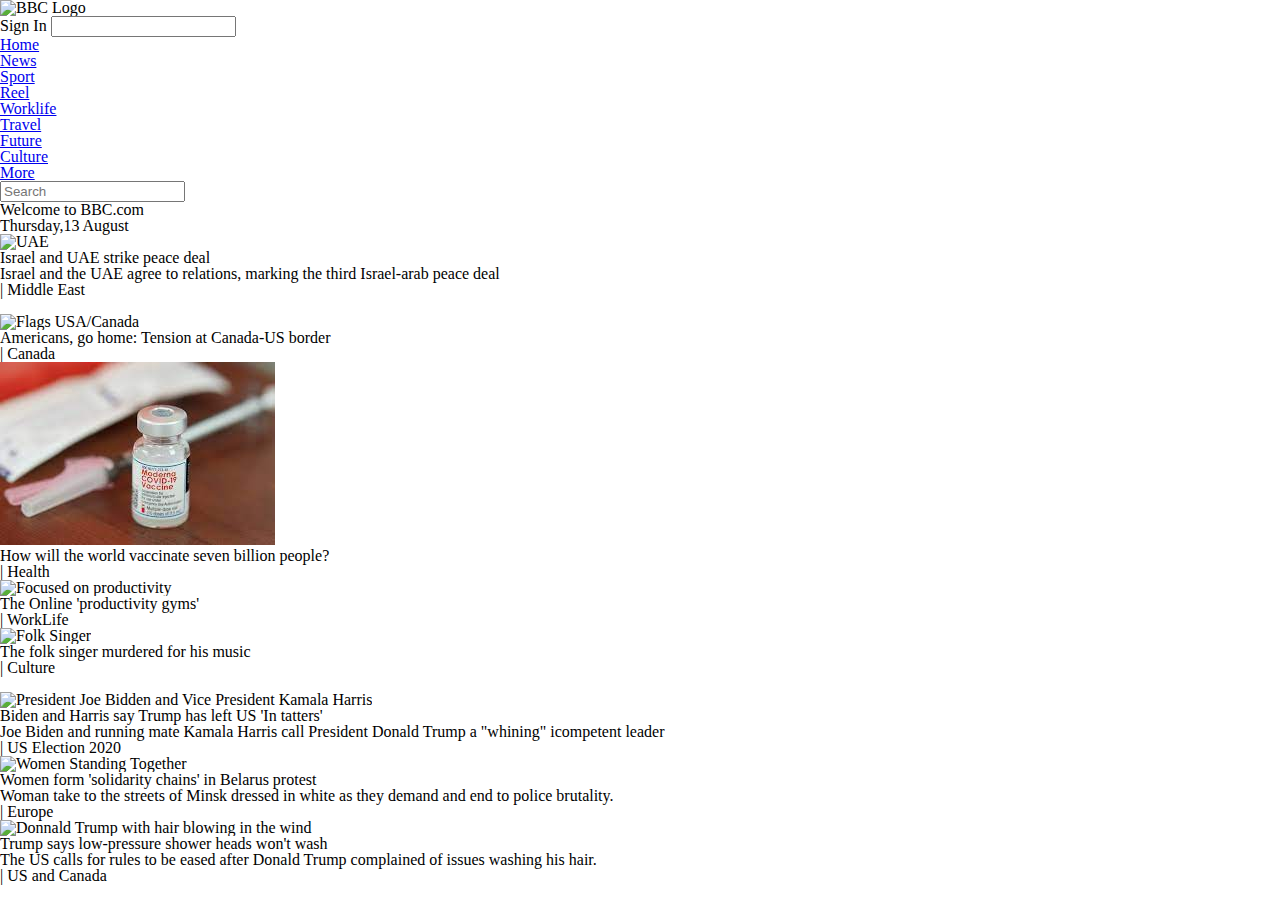
==== bbc.html @ 221274ee "from laptop" ====
<!DOCTYPE html>
<html lang="en">
<head>
    <meta charset="UTF-8">
    <meta http-equiv="X-UA-Compatible" content="IE=edge">
    <meta name="viewport" content="width=device-width, initial-scale=1.0">
    <link rel="stylesheet" href="assets/stylesheets/style.css">
    <title>BBC Page</title>
</head>
<body>
    <header>
        <nav >
            <img src="" alt="BBC Logo">
            <ul class="heading">
                <Li>
                    <form  action="">
                        <label for="label">Sign In</label>
                        <input id="label" type="text">

                    </form>
                            </Li>
                            <li><a href="#">Home</a></li>
                            <li><a href="#">News</a></li>
                            <li><a href="#">Sport</a></li>
                            <li><a href="#">Reel</a></li>
                            <li><a href="#">Worklife</a></li>
                            <li><a href="#">Travel</a></li>
                            <li><a href="#">Future</a></li>
                            <li><a href="#">Culture</a></li>
                            <li><a href="#">More</a></li>
                            <li>
                    <form action="">
                            <label for="search" ></label>
                            <input id="search" type="search" placeholder="Search">
                    </form>
                </li>
            </ul>
        </nav>
    </header>
    <section>
        <h2 class="wel">Welcome to BBC.com </h2>
        <span class="right">Thursday,13 August</span>
    </section>
    <section>    
        <img src="https://ichef.bbci.co.uk/news/976/cpsprodpb/1676D/production/_113931029_composite.jpg" alt="UAE">
        <h1>Israel and UAE strike peace deal</h1>
        <p>Israel and the UAE agree to relations, marking the third Israel-arab peace deal</p>
        <span>| Middle East</span>
    </section>
        <br>
        <section>
        <img src="https://ichef.bbci.co.uk/news/1024/branded_news/D39B/production/_113917145_gettyimages-144092698.jpg" alt="Flags USA/Canada">
        <h2> Americans, go home: Tension at Canada-US border</h2>
        <span>| Canada</span>
        <br>
        <img src="[data-uri]" alt="Vaccine Bottle">
        <h2> How will the world vaccinate seven billion people?</h2>
        <span>| Health</span>
        <br>
        <img src="https://ychef.files.bbci.co.uk/976x549/p08ngz84.jpg" alt="Focused on productivity">
        <h2>The Online 'productivity gyms'</h2>
        <span>| WorkLife</span>
        <br>
        <img src="https://i.guim.co.uk/img/media/c2e2ffa340c62ddaca6428e68ce834e0544d8d4d/0_369_1734_1040/master/1734.jpg?width=1200&quality=85&auto=format&fit=max&s=70b8eeb4fff3db39fac5ed3c84cc739a" alt="Folk Singer">
        <h2> The folk singer murdered for his music</h2>
        <span>| Culture</span>
    </section>
    <br>
<section>
    <img src="https://c.files.bbci.co.uk/6C7B/production/_113917772_062888947.jpg" alt="President Joe Bidden and Vice President Kamala Harris">
    <h3>Biden and Harris say Trump has left US 'In tatters'</h3>
    <h4>Joe Biden and running mate Kamala Harris call President Donald Trump a "whining" icompetent leader</h4>
    <span>| US Election 2020</span>
    <br>
    <img src="https://c.files.bbci.co.uk/EA08/production/_113921995_hi062881024.jpg" alt="Women Standing Together">
    <h3>Women form 'solidarity chains' in Belarus protest</h3>
    <h4>Woman take to the streets of Minsk dressed in white as they demand and end to police brutality.</h4>
    <span>| Europe</span>
    <br>
    <img src="https://c.files.bbci.co.uk/295F/production/_113919501_hi045965426.jpg" alt="Donnald Trump with hair blowing in the wind">
    <h3>Trump says low-pressure shower heads won't wash</h3>
    <h4>The US calls for rules to be eased after Donald Trump complained of issues washing his hair.</h4>
    <span>| US and Canada</span>
    
</section>
</body>
</html>
---- assets/stylesheets/style.css ----
/* http://meyerweb.com/eric/tools/css/reset/ 
   v2.0 | 20110126
   License: none (public domain)
*/

html, body, div, span, applet, object, iframe,
h1, h2, h3, h4, h5, h6, p, blockquote, pre,
a, abbr, acronym, address, big, cite, code,
del, dfn, em, img, ins, kbd, q, s, samp,
small, strike, strong, sub, sup, tt, var,
b, u, i, center,
dl, dt, dd, ol, ul, li,
fieldset, form, label, legend,
table, caption, tbody, tfoot, thead, tr, th, td,
article, aside, canvas, details, embed, 
figure, figcaption, footer, header, hgroup, 
menu, nav, output, ruby, section, summary,
time, mark, audio, video {
	margin: 0;
	padding: 0;
	border: 0;
	font-size: 100%;
	font: inherit;
	vertical-align: baseline;
}
/* HTML5 display-role reset for older browsers */
article, aside, details, figcaption, figure, 
footer, header, hgroup, menu, nav, section {
	display: block;
}
body {
	line-height: 1;
}
ol, ul {
	list-style: none;
}
blockquote, q {
	quotes: none;
}
blockquote:before, blockquote:after,
q:before, q:after {
	content: '';
	content: none;
}
table {
	border-collapse: collapse;
	border-spacing: 0;
}
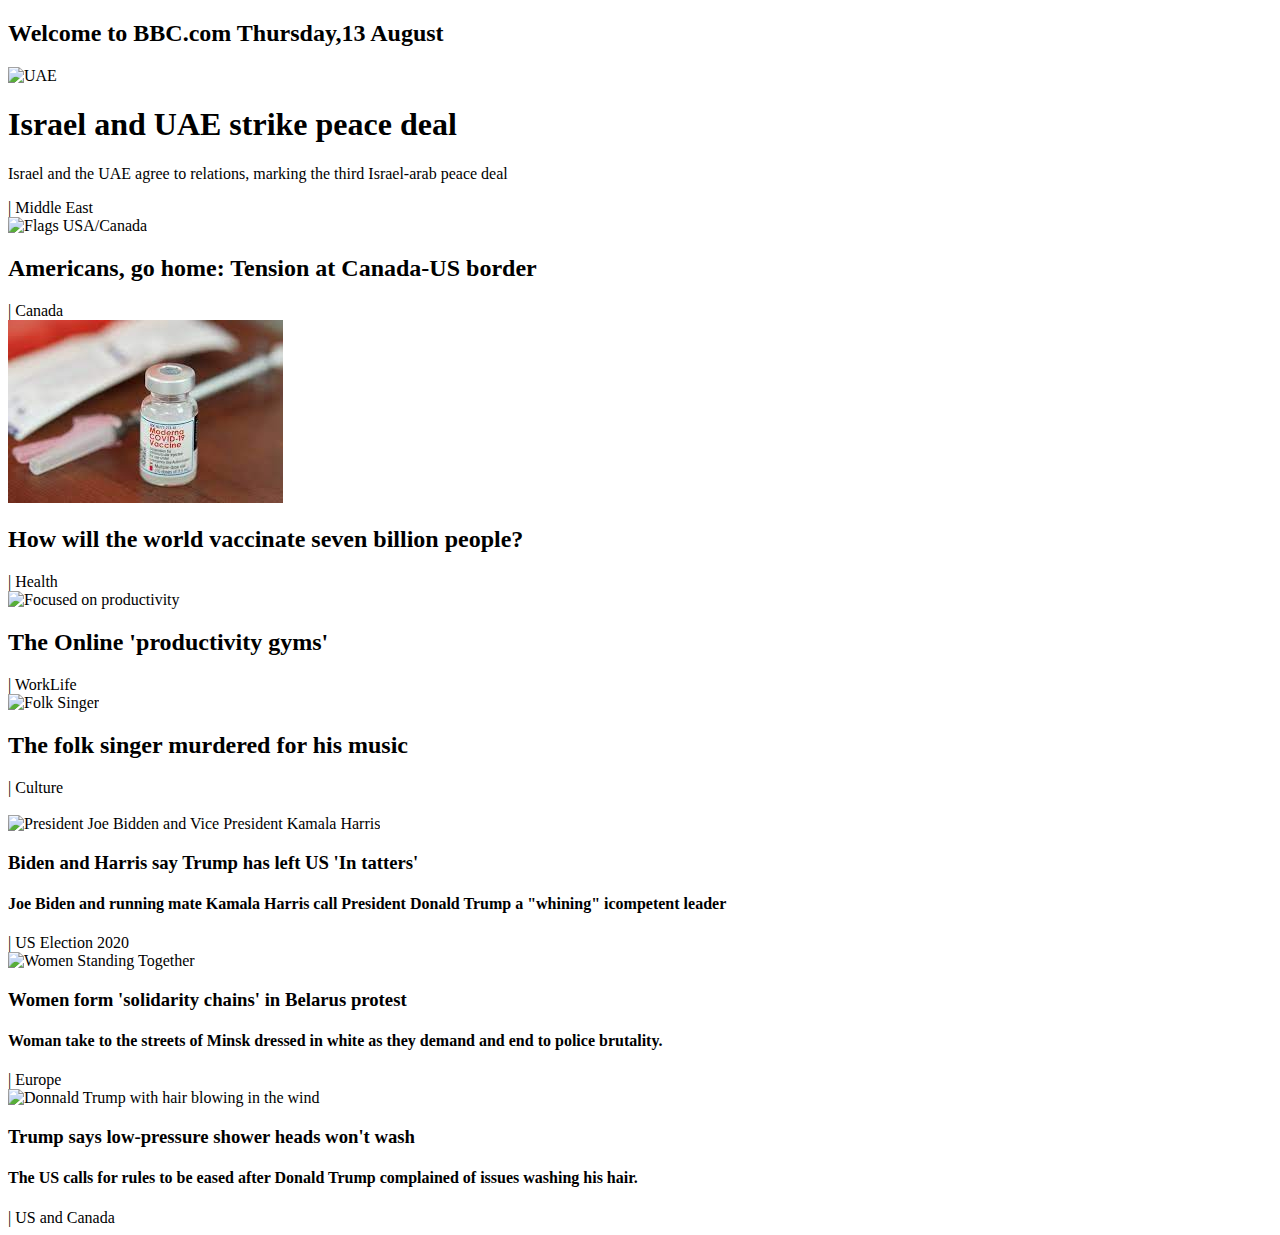
==== commit 7c0096f0: "vurrent enter the commit message for your changes. Lines starting" ====
--- a/bbc.html
+++ b/bbc.html
@@ -4,51 +4,16 @@
     <meta charset="UTF-8">
     <meta http-equiv="X-UA-Compatible" content="IE=edge">
     <meta name="viewport" content="width=device-width, initial-scale=1.0">
-    <link rel="stylesheet" href="assets/stylesheets/style.css">
     <title>BBC Page</title>
 </head>
 <body>
-    <header>
-        <nav >
-            <img src="" alt="BBC Logo">
-            <ul class="heading">
-                <Li>
-                    <form  action="">
-                        <label for="label">Sign In</label>
-                        <input id="label" type="text">
-
-                    </form>
-                            </Li>
-                            <li><a href="#">Home</a></li>
-                            <li><a href="#">News</a></li>
-                            <li><a href="#">Sport</a></li>
-                            <li><a href="#">Reel</a></li>
-                            <li><a href="#">Worklife</a></li>
-                            <li><a href="#">Travel</a></li>
-                            <li><a href="#">Future</a></li>
-                            <li><a href="#">Culture</a></li>
-                            <li><a href="#">More</a></li>
-                            <li>
-                    <form action="">
-                            <label for="search" ></label>
-                            <input id="search" type="search" placeholder="Search">
-                    </form>
-                </li>
-            </ul>
-        </nav>
-    </header>
     <section>
-        <h2 class="wel">Welcome to BBC.com </h2>
-        <span class="right">Thursday,13 August</span>
-    </section>
-    <section>    
+        <h2>Welcome to BBC.com <span>Thursday,13 August</span> </h2>
         <img src="https://ichef.bbci.co.uk/news/976/cpsprodpb/1676D/production/_113931029_composite.jpg" alt="UAE">
         <h1>Israel and UAE strike peace deal</h1>
         <p>Israel and the UAE agree to relations, marking the third Israel-arab peace deal</p>
         <span>| Middle East</span>
-    </section>
         <br>
-        <section>
         <img src="https://ichef.bbci.co.uk/news/1024/branded_news/D39B/production/_113917145_gettyimages-144092698.jpg" alt="Flags USA/Canada">
         <h2> Americans, go home: Tension at Canada-US border</h2>
         <span>| Canada</span>
